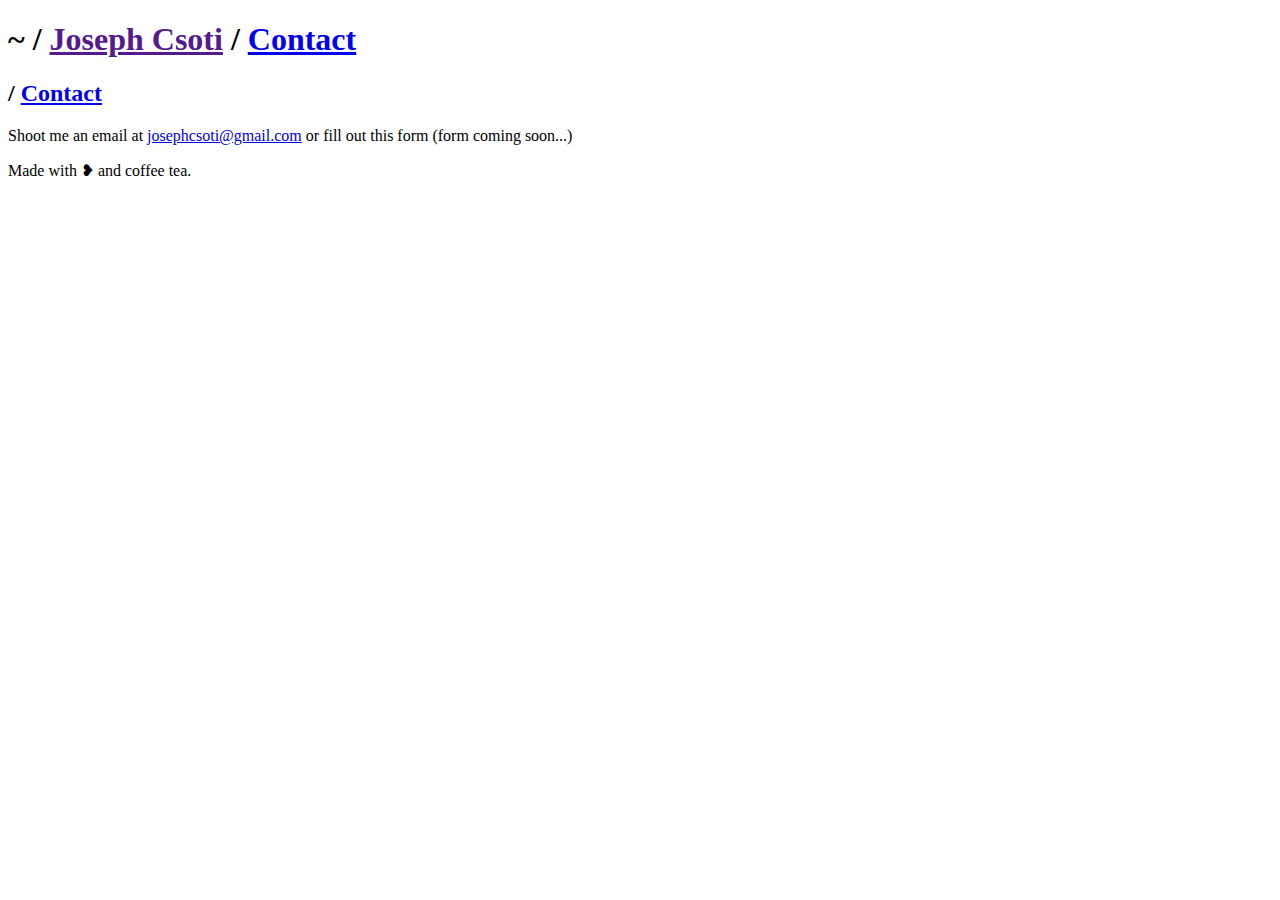
==== public/contact/index.html @ 4d085c82 "Added project files" ====
<!DOCTYPE html>
<html>

<head>
  <meta http-equiv="Content-Type" content="text/html; charset=UTF-8">
  <title>Joseph Csoti</title>
  <base href="https://csoti.xyz/">
  <link rel="stylesheet" type="text/css" href="./css/style.css" inline="">
  <link href="https://fonts.googleapis.com/css?family=Open+Sans|Raleway" rel="stylesheet">
</head>

<body>
  <header>
    <div class="content">
      <h1 class="path">
        <span class="slash light">~ / </span>
        <span class="pathtext "><a class="light" href="">Joseph Csoti</a></span>
        <span class="slash light">/ </span>
        <span class="pathtext "><a class="light" href="./contact/">Contact</a></span>
      </h1>
    </div>
  </header>
  <div class="content">
    <div class="section">
      <h2 class="dark">/ <a class="pathlink" href="./contact/">Contact</a></h2>
      <p>Shoot me an email at <a class="fancylink" href="mailto:josephcsoti@gmail.com?subject=Hello">josephcsoti@gmail.com</a> or fill out this form (form coming soon...)</p>
    </div>
  </div>
  <footer>
    <div class="content">
      <p class="endline light">Made with <span class="love">❥</span> and <span class="strike">coffee</span> tea.</p>
    </div>
  </footer>
</body>

</html>
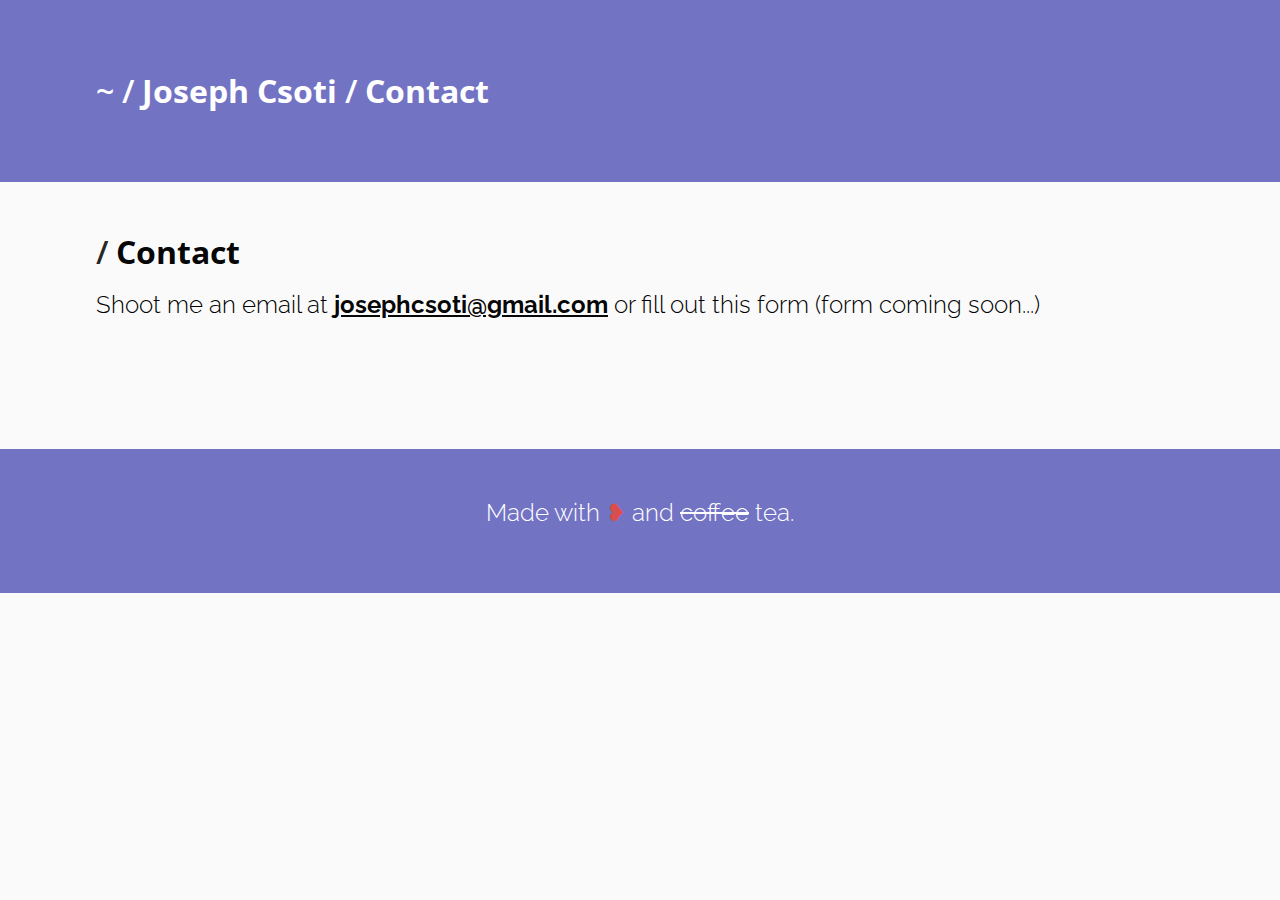
==== commit 7365b1ea: "Added Google analytics, removed Base URLs, Fixed some text errors" ====
--- a/public/contact/index.html
+++ b/public/contact/index.html
@@ -3,10 +3,22 @@
 
 <head>
   <meta http-equiv="Content-Type" content="text/html; charset=UTF-8">
-  <title>Joseph Csoti</title>
-  <base href="https://csoti.xyz/">
-  <link rel="stylesheet" type="text/css" href="./css/style.css" inline="">
+  <title>Contact</title>
+  <link rel="stylesheet" type="text/css" href="../css/style.css" inline="">
   <link href="https://fonts.googleapis.com/css?family=Open+Sans|Raleway" rel="stylesheet">
+  <!-- Global site tag (gtag.js) - Google Analytics -->
+  <script async src="https://www.googletagmanager.com/gtag/js?id=UA-74297742-3"></script>
+  <script>
+    window.dataLayer = window.dataLayer || [];
+
+    function gtag() {
+      dataLayer.push(arguments);
+    }
+    gtag('js', new Date());
+
+    gtag('config', 'UA-74297742-3');
+  </script>
+
 </head>
 
 <body>
@@ -14,16 +26,16 @@
     <div class="content">
       <h1 class="path">
         <span class="slash light">~ / </span>
-        <span class="pathtext "><a class="light" href="">Joseph Csoti</a></span>
+        <span class="pathtext "><a class="light" href="..">Joseph Csoti</a></span>
         <span class="slash light">/ </span>
-        <span class="pathtext "><a class="light" href="./contact/">Contact</a></span>
+        <span class="pathtext "><a class="light" href="">Contact</a></span>
       </h1>
     </div>
   </header>
   <div class="content">
     <div class="section">
-      <h2 class="dark">/ <a class="pathlink" href="./contact/">Contact</a></h2>
-      <p>Shoot me an email at <a class="fancylink" href="mailto:josephcsoti@gmail.com?subject=Hello">josephcsoti@gmail.com</a> or fill out this form (form coming soon...)</p>
+      <h2 class="dark">/ <a class="pathlink" href="">Contact</a></h2>
+      <p>Shoot me an email at <a class="fancylink" href="mailto:josephcsoti@gmail.com?subject=Hello">josephcsoti@gmail.com</a>        or fill out this form (form coming soon...)</p>
     </div>
   </div>
   <footer>
--- a/public/css/style.css
+++ b/public/css/style.css
@@ -0,0 +1,164 @@
+/* Root Style */
+body {
+  margin: 0;
+  padding: 0;
+  background-color: #fafafa;
+  font-family: 'Open Sans', sans-serif;
+  font-family: 'Raleway', sans-serif;
+}
+
+/* HTML 5 Tags */
+h1 {
+  font-size: 2.0em;
+  font-weight: 600;
+  text-decoration: none;
+  font-family: 'Open Sans', sans-serif;
+}
+h2 {
+  font-size: 2.0rem;
+  font-weight: 600;
+  margin: 0 0 1rem 0;
+  text-decoration: none;
+  font-family: 'Open Sans', sans-serif;
+}
+h3 {
+  font-size: 1.2rem;
+  font-weight: 400;
+  margin: 0 0 1rem 0;
+  text-decoration: none;
+  font-family: 'Raleway', sans-serif;
+}
+p {
+  font-size: 1.5rem;
+  font-weight: 300;
+  line-height: 2rem;
+  margin: 0 0 1rem 0;
+  font-family: 'Raleway', sans-serif;
+}
+a {
+  color: rgba(0, 0, 0, 0.97);
+  font-weight: 700;
+}
+
+/* Components */
+header,
+footer {background-color: #7373C4;}
+
+
+/* Color */
+.dark {color: rgba(0, 0, 0, 0.87)}
+.light {color: rgba(255, 255, 255, 1)}
+
+/* Spacing */
+.content {padding: 3rem 6rem;}
+.section {padding: 0 0 64px 0;}
+
+/* --- Special -- */
+
+/* Project feature */
+.feature {
+  width: calc(1024px * .75);
+  height: calc(500px * .75);
+  margin: 0 0 1em 0;
+}
+.fancybutton {
+  padding: 32px 0 0 0;
+}
+.fancybutton a{
+  background: #E0E0E0;
+  padding: 12px 24px;
+  margin: 0 auto;
+  min-width: 100px;
+  border-radius: 3px;
+  font-size: 1.2rem;
+  font-weight: 300;
+  text-decoration: none;
+}
+.fancybutton a:hover {
+  background: #BDBDBD;
+}
+
+.avi {
+  height: 200px;
+  width: 200px;
+}
+
+/* Boxes */
+.boxes {
+  display: flex;
+  flex-wrap: wrap;
+}
+.box {
+  margin-bottom: 3rem;
+  padding: 0 2rem 0 0;
+}
+.box img {
+  width: calc(1024px / 3);
+  height: calc(500px / 3);
+}
+.box h3 {
+  margin: 0.8rem 0 0 0;
+}
+.long img {
+  width: calc(1080px / 4);
+  height: calc(1920px / 4);
+}
+
+/* Path */
+.path,
+.path a,
+.pathlink {
+  text-decoration: none;
+}
+.path .pathtext:hover,
+.pathlink:hover {
+  text-decoration: underline;
+}
+
+
+/* Fancy Link */
+.fancylink {
+  text-decoration: underline;
+}
+.fancylink:hover {
+  text-decoration: underline;
+  color: rgba(0, 0, 0, 0.67);
+}
+
+/* Love */
+.love {
+  color: #DA4D4D;
+}
+.endline {
+  text-align: center;
+}
+
+
+/* Misc */
+.halfwidthtext {
+  padding: 0 0 0 16px;
+  font-size: 1.5rem;
+  max-width: 40rem;
+}
+.picwithtext {
+  display: flex;
+}
+.strike {
+  text-decoration: line-through;
+}
+
+/* Mobile */
+@media only screen and (max-width: 920px) {
+  .feature {
+    width: calc(1024px * .45);
+    height: calc(500px * .45);
+  }
+  .box img {
+    width: calc(1024px / 4);
+    height: calc(500px / 4);
+  }
+  .long img {
+    width: calc(1080px / 6);
+    height: calc(1920px / 6);
+  }
+}